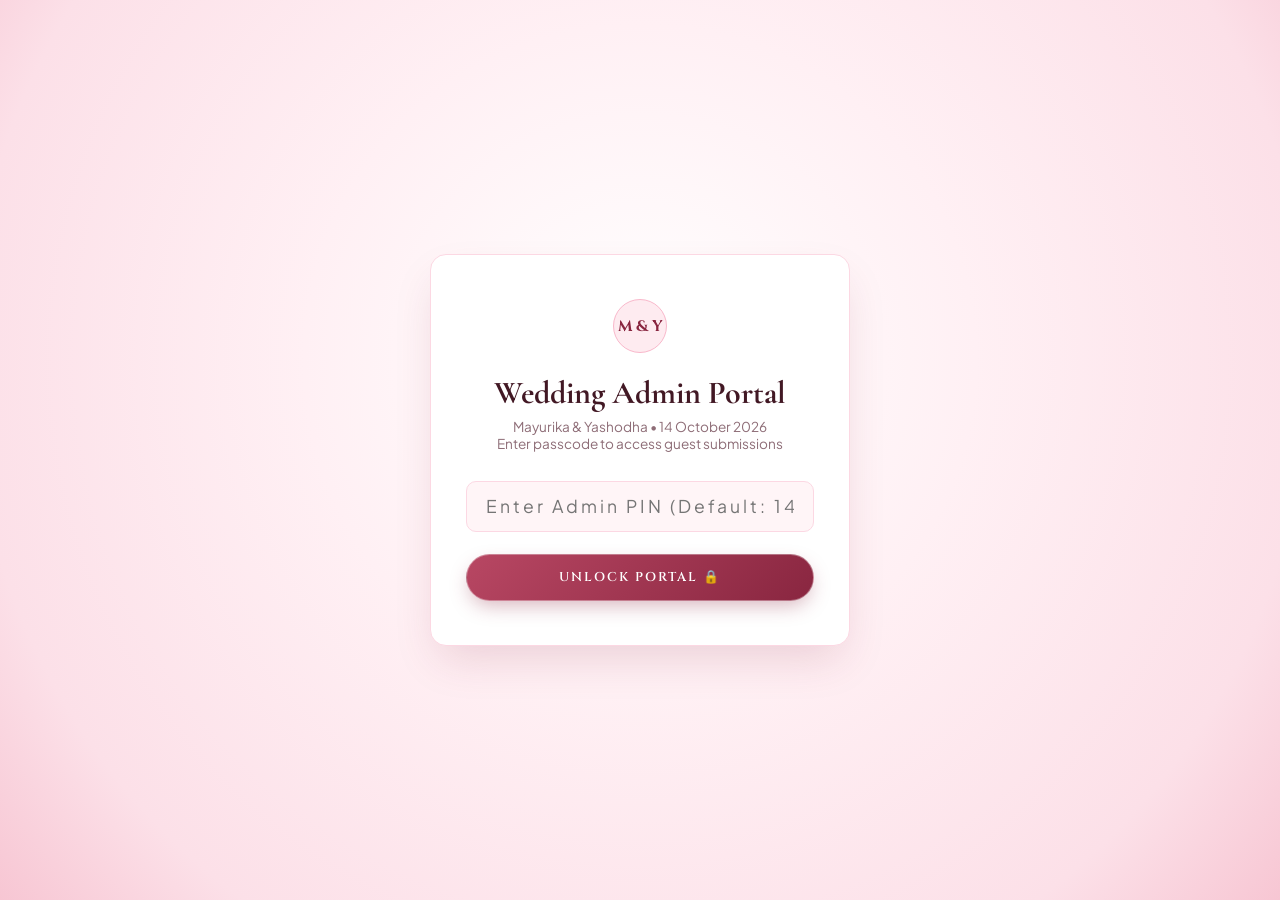
==== admin.html @ af6aff70 "feat: Add password-protected admin portal, auto Google Sheet setup script, updated poem, reordered c" ====
<!DOCTYPE html>
<html lang="en">
<head>
  <meta charset="UTF-8" />
  <meta name="viewport" content="width=device-width, initial-scale=1.0" />
  <title>Admin Portal — Mayurika &amp; Yashodha Wedding</title>

  <!-- Google Fonts -->
  <link rel="preconnect" href="https://fonts.googleapis.com" />
  <link rel="preconnect" href="https://fonts.gstatic.com" crossorigin />
  <link href="https://fonts.googleapis.com/css2?family=Cinzel:wght@500;600;700&family=Cormorant+Garamond:ital,wght@0,400;0,500;0,600;0,700;1,400&family=Plus+Jakarta+Sans:wght@300;400;500;600;700&display=swap" rel="stylesheet" />

  <style>
    :root {
      --rose-50: #FFF5F7;
      --rose-100: #FEEBF0;
      --rose-200: #FCD8E3;
      --rose-300: #F9B8CB;
      --rose-600: #C93E64;
      --rose-700: #A82E4E;
      --rose-800: #892640;
      --rose-900: #421824;
      --rose-gold: #B85D73;
      --text-dark: #421824;
      --text-muted: #8E6D77;
      --font-serif: 'Cormorant Garamond', Georgia, serif;
      --font-cinzel: 'Cinzel', serif;
      --font-sans: 'Plus Jakarta Sans', -apple-system, sans-serif;
    }

    *, *::before, *::after {
      box-sizing: border-box;
      margin: 0;
      padding: 0;
    }

    body {
      font-family: var(--font-sans);
      background-color: var(--rose-50);
      background-image: 
        radial-gradient(#F5CCD7 0.8px, transparent 0.8px), 
        radial-gradient(#FBE4EB 0.8px, #FFF5F7 0.8px);
      background-size: 28px 28px;
      background-position: 0 0, 14px 14px;
      color: var(--text-dark);
      min-height: 100vh;
      display: flex;
      flex-direction: column;
    }

    /* Auth Gate Overlay */
    #authGate {
      position: fixed;
      inset: 0;
      z-index: 9999;
      background: radial-gradient(circle at 50% 40%, #FFFFFF 0%, #FFF0F4 40%, #FCE0E8 80%, #F7C6D3 100%);
      display: flex;
      align-items: center;
      justify-content: center;
      padding: 1.5rem;
    }

    .auth-card {
      background: #FFFFFF;
      border: 1px solid var(--rose-200);
      border-radius: 16px;
      padding: 2.8rem 2.2rem;
      width: 100%;
      max-width: 420px;
      text-align: center;
      box-shadow: 0 20px 45px -10px rgba(137, 38, 64, 0.18);
    }

    .monogram-badge {
      width: 54px;
      height: 54px;
      border-radius: 50%;
      background: var(--rose-100);
      border: 1px solid var(--rose-300);
      color: var(--rose-800);
      font-family: var(--font-cinzel);
      font-weight: 700;
      font-size: 0.95rem;
      display: inline-flex;
      align-items: center;
      justify-content: center;
      margin-bottom: 1.2rem;
    }

    .admin-input {
      width: 100%;
      padding: 0.85rem 1.2rem;
      border: 1px solid var(--rose-200);
      border-radius: 10px;
      background: var(--rose-50);
      font-size: 0.95rem;
      color: var(--text-dark);
      outline: none;
      transition: all 0.25s ease;
      font-family: var(--font-sans);
    }

    .admin-input:focus {
      border-color: var(--rose-600);
      box-shadow: 0 0 0 3px rgba(201, 62, 100, 0.15);
      background: #FFFFFF;
    }

    .btn-luxury {
      display: inline-flex;
      align-items: center;
      justify-content: center;
      gap: 0.5rem;
      background: linear-gradient(135deg, #B84763 0%, #892640 100%);
      color: #FFFFFF;
      font-family: var(--font-cinzel);
      font-size: 0.8rem;
      letter-spacing: 2px;
      text-transform: uppercase;
      font-weight: 600;
      padding: 0.85rem 1.8rem;
      border-radius: 9999px;
      border: 1px solid rgba(255, 255, 255, 0.35);
      cursor: pointer;
      box-shadow: 0 8px 20px -4px rgba(137, 38, 64, 0.35);
      transition: all 0.25s ease;
      text-decoration: none;
    }

    .btn-luxury:hover {
      transform: translateY(-2px);
      box-shadow: 0 12px 25px -4px rgba(137, 38, 64, 0.45);
      background: linear-gradient(135deg, #C95572 0%, #9D2E4A 100%);
    }

    .btn-outline {
      background: #FFFFFF;
      border: 1px solid var(--rose-300);
      color: var(--rose-800);
      font-family: var(--font-cinzel);
      font-size: 0.75rem;
      letter-spacing: 1.5px;
      text-transform: uppercase;
      font-weight: 600;
      padding: 0.65rem 1.3rem;
      border-radius: 9999px;
      cursor: pointer;
      transition: all 0.25s ease;
    }

    .btn-outline:hover {
      background: var(--rose-100);
      border-color: var(--rose-600);
    }

    /* Main Dashboard Layout */
    .top-header {
      background: rgba(255, 255, 255, 0.96);
      backdrop-filter: blur(10px);
      border-bottom: 1px solid var(--rose-200);
      padding: 1.1rem 2rem;
      display: flex;
      align-items: center;
      justify-content: space-between;
      position: sticky;
      top: 0;
      z-index: 100;
    }

    .container {
      max-width: 1200px;
      margin: 0 auto;
      padding: 2rem 1.5rem 4rem;
      width: 100%;
      flex: 1;
    }

    /* KPI Cards */
    .kpi-grid {
      display: grid;
      grid-template-columns: repeat(auto-fit, minmax(210px, 1fr));
      gap: 1.2rem;
      margin-bottom: 2rem;
    }

    .kpi-card {
      background: #FFFFFF;
      border: 1px solid var(--rose-200);
      border-radius: 14px;
      padding: 1.4rem;
      box-shadow: 0 4px 15px rgba(137, 38, 64, 0.05);
      position: relative;
      overflow: hidden;
    }

    .kpi-card::before {
      content: '';
      position: absolute;
      top: 0;
      left: 0;
      right: 0;
      height: 3px;
      background: linear-gradient(90deg, var(--rose-300), var(--rose-600));
    }

    .kpi-num {
      font-family: var(--font-serif);
      font-size: 2.8rem;
      font-weight: 600;
      color: var(--rose-900);
      line-height: 1;
      margin: 0.4rem 0 0.2rem;
    }

    .kpi-label {
      font-family: var(--font-cinzel);
      font-size: 0.68rem;
      text-transform: uppercase;
      letter-spacing: 1.5px;
      color: var(--text-muted);
      font-weight: 600;
    }

    /* Controls & Table */
    .controls-bar {
      background: #FFFFFF;
      border: 1px solid var(--rose-200);
      border-radius: 12px;
      padding: 1rem 1.2rem;
      margin-bottom: 1.5rem;
      display: flex;
      flex-wrap: wrap;
      align-items: center;
      justify-content: space-between;
      gap: 1rem;
    }

    .filter-tabs {
      display: flex;
      gap: 0.5rem;
      flex-wrap: wrap;
    }

    .filter-btn {
      padding: 0.45rem 1rem;
      border-radius: 9999px;
      border: 1px solid var(--rose-200);
      background: var(--rose-50);
      font-size: 0.75rem;
      font-weight: 600;
      color: var(--text-dark);
      cursor: pointer;
      transition: all 0.2s ease;
    }

    .filter-btn.active {
      background: var(--rose-800);
      color: #FFFFFF;
      border-color: var(--rose-800);
    }

    .table-wrapper {
      background: #FFFFFF;
      border: 1px solid var(--rose-200);
      border-radius: 14px;
      overflow: hidden;
      box-shadow: 0 6px 20px rgba(137, 38, 64, 0.06);
    }

    .guest-table {
      width: 100%;
      border-collapse: collapse;
      text-align: left;
      font-size: 0.88rem;
    }

    .guest-table th {
      background: var(--rose-800);
      color: #FFFFFF;
      font-family: var(--font-cinzel);
      font-size: 0.7rem;
      letter-spacing: 1.5px;
      text-transform: uppercase;
      padding: 1rem 1.2rem;
      font-weight: 600;
    }

    .guest-table td {
      padding: 1.1rem 1.2rem;
      border-bottom: 1px solid var(--rose-100);
      vertical-align: middle;
    }

    .guest-table tr:hover {
      background: #FFF9FA;
    }

    .badge-attending {
      display: inline-flex;
      align-items: center;
      gap: 0.35rem;
      background: #E6F4EA;
      color: #137333;
      padding: 0.3rem 0.75rem;
      border-radius: 9999px;
      font-size: 0.75rem;
      font-weight: 600;
    }

    .badge-declining {
      display: inline-flex;
      align-items: center;
      gap: 0.35rem;
      background: #FCE8E6;
      color: #C5221F;
      padding: 0.3rem 0.75rem;
      border-radius: 9999px;
      font-size: 0.75rem;
      font-weight: 600;
    }

    /* Modal */
    .modal-backdrop {
      position: fixed;
      inset: 0;
      background: rgba(40, 10, 20, 0.6);
      backdrop-filter: blur(4px);
      z-index: 1000;
      display: none;
      align-items: center;
      justify-content: center;
      padding: 1.5rem;
    }

    .modal-backdrop.active {
      display: flex;
    }

    .modal-box {
      background: #FFFFFF;
      border-radius: 16px;
      border: 1px solid var(--rose-200);
      width: 100%;
      max-width: 500px;
      padding: 2.2rem;
      box-shadow: 0 20px 40px rgba(0,0,0,0.2);
    }
  </style>
</head>
<body>

  <!-- ============================================================
       01. PASSWORD AUTHENTICATION GATE
       ============================================================ -->
  <div id="authGate">
    <div class="auth-card">
      <div class="monogram-badge">M &amp; Y</div>
      <h2 style="font-family:var(--font-serif); font-size:2rem; color:var(--text-dark); margin-bottom:0.4rem;">
        Wedding Admin Portal
      </h2>
      <p style="font-size:0.85rem; color:var(--text-muted); margin-bottom:1.8rem;">
        Mayurika &amp; Yashodha • 14 October 2026<br />
        Enter passcode to access guest submissions
      </p>

      <form id="authForm" onsubmit="handleAuth(event)">
        <div style="margin-bottom:1.4rem;">
          <input
            type="password"
            id="adminPinInput"
            class="admin-input"
            placeholder="Enter Admin PIN (Default: 141026)"
            required
            autocomplete="current-password"
            style="text-align:center; font-size:1.1rem; letter-spacing:3px;"
          />
        </div>
        <button type="submit" class="btn-luxury" style="width:100%;">
          Unlock Portal 🔒
        </button>
        <p id="authError" style="color:#C5221F; font-size:0.8rem; margin-top:0.8rem; display:none;">
          Invalid Passcode. Please try again.
        </p>
      </form>
    </div>
  </div>

  <!-- ============================================================
       02. ADMIN DASHBOARD NAVBAR
       ============================================================ -->
  <header class="top-header">
    <div style="display:flex; align-items:center; gap:0.8rem;">
      <span class="monogram-badge" style="width:36px; height:36px; font-size:0.75rem; margin-bottom:0;">M&amp;Y</span>
      <div>
        <h1 style="font-family:var(--font-serif); font-size:1.4rem; line-height:1.1; color:var(--text-dark);">
          Mayurika &amp; Yashodha
        </h1>
        <p style="font-family:var(--font-cinzel); font-size:0.65rem; letter-spacing:1px; color:var(--text-muted); text-transform:uppercase;">
          RSVP &amp; Guest Management Dashboard
        </p>
      </div>
    </div>

    <div style="display:flex; align-items:center; gap:0.6rem; flex-wrap:wrap;">
      <button onclick="openSettingsModal()" class="btn-outline" title="Configure Google Sheets Backend">
        ⚙️ Backend Sync
      </button>
      <button onclick="openAddModal()" class="btn-outline" title="Add manual RSVP confirmation">
        ➕ Add RSVP
      </button>
      <button onclick="exportToCsv()" class="btn-luxury" style="padding:0.65rem 1.4rem; font-size:0.75rem;">
        📥 Export CSV
      </button>
      <button onclick="handleLogout()" class="btn-outline" style="border-color:#FCD8E3; color:#A82E4E;">
        🚪 Logout
      </button>
    </div>
  </header>

  <!-- ============================================================
       03. MAIN DASHBOARD CONTENT
       ============================================================ -->
  <main class="container">
    <!-- Live KPIs -->
    <div class="kpi-grid">
      <div class="kpi-card">
        <span class="kpi-label">Total Submissions</span>
        <div class="kpi-num" id="kpiTotal">0</div>
        <p style="font-size:0.75rem; color:var(--text-muted);">Responses received</p>
      </div>
      <div class="kpi-card">
        <span class="kpi-label">Joyfully Attending</span>
        <div class="kpi-num" id="kpiAttending" style="color:#137333;">0</div>
        <p style="font-size:0.75rem; color:var(--text-muted);"><span id="kpiHeadcount">0</span> Total Guests Headcount</p>
      </div>
      <div class="kpi-card">
        <span class="kpi-label">Regretfully Declining</span>
        <div class="kpi-num" id="kpiDeclining" style="color:#C5221F;">0</div>
        <p style="font-size:0.75rem; color:var(--text-muted);">Unable to attend</p>
      </div>
      <div class="kpi-card">
        <span class="kpi-label">Heartfelt Wishes</span>
        <div class="kpi-num" id="kpiWishes" style="color:var(--rose-600);">0</div>
        <p style="font-size:0.75rem; color:var(--text-muted);">Blessings left by guests</p>
      </div>
    </div>

    <!-- Controls Bar -->
    <div class="controls-bar">
      <div class="filter-tabs">
        <button class="filter-btn active" onclick="setFilter('all', this)">All (<span id="countAll">0</span>)</button>
        <button class="filter-btn" onclick="setFilter('attending', this)">💍 Attending (<span id="countAttending">0</span>)</button>
        <button class="filter-btn" onclick="setFilter('declining', this)">🕊️ Declining (<span id="countDeclining">0</span>)</button>
        <button class="filter-btn" onclick="setFilter('wishes', this)">💬 With Wishes (<span id="countWishes">0</span>)</button>
      </div>

      <div style="display:flex; gap:0.6rem; flex:1; max-width:380px;">
        <input
          type="text"
          id="searchInput"
          class="admin-input"
          placeholder="🔍 Search by guest name, phone..."
          oninput="renderTable()"
          style="padding:0.55rem 1rem; font-size:0.85rem;"
        />
        <button onclick="copyCatererSummary()" class="btn-outline" title="Copy attendance summary for venue/caterer">
          📋 Summary
        </button>
      </div>
    </div>

    <!-- RSVP Data Table -->
    <div class="table-wrapper">
      <div style="overflow-x:auto;">
        <table class="guest-table">
          <thead>
            <tr>
              <th>Status</th>
              <th>Invitee Name</th>
              <th>Guests</th>
              <th>Contact Phone</th>
              <th>Warm Wishes / Message</th>
              <th>Submitted At</th>
            </tr>
          </thead>
          <tbody id="guestTableBody">
            <tr>
              <td colspan="6" style="text-align:center; padding:3rem; color:var(--text-muted);">
                Loading guest submissions...
              </td>
            </tr>
          </tbody>
        </table>
      </div>
    </div>
  </main>

  <!-- ============================================================
       04. BACKEND CONNECTION MODAL
       ============================================================ -->
  <div id="settingsModal" class="modal-backdrop" onclick="closeSettingsModal()">
    <div class="modal-box" onclick="event.stopPropagation()">
      <h3 style="font-family:var(--font-serif); font-size:1.8rem; margin-bottom:0.4rem;">
        Google Sheets Backend Sync
      </h3>
      <p style="font-size:0.82rem; color:var(--text-muted); margin-bottom:1.4rem;">
        Paste your deployed Google Apps Script Web App URL to sync live data directly with your spreadsheet.
      </p>

      <div style="margin-bottom:1.2rem;">
        <label style="display:block; font-size:0.75rem; font-family:var(--font-cinzel); font-weight:600; margin-bottom:0.4rem;">
          Web App URL
        </label>
        <input
          type="url"
          id="backendUrlInput"
          class="admin-input"
          placeholder="https://script.google.com/macros/s/.../exec"
        />
      </div>

      <div style="display:flex; justify-content:flex-end; gap:0.8rem; margin-top:1.5rem;">
        <button onclick="closeSettingsModal()" class="btn-outline">Cancel</button>
        <button onclick="saveBackendSettings()" class="btn-luxury">Save &amp; Sync</button>
      </div>
    </div>
  </div>

  <!-- ============================================================
       05. MANUAL RSVP ADD MODAL
       ============================================================ -->
  <div id="addModal" class="modal-backdrop" onclick="closeAddModal()">
    <div class="modal-box" onclick="event.stopPropagation()">
      <h3 style="font-family:var(--font-serif); font-size:1.8rem; margin-bottom:0.4rem;">
        Add Manual Guest RSVP
      </h3>
      <p style="font-size:0.82rem; color:var(--text-muted); margin-bottom:1.4rem;">
        Manually record an RSVP from a guest who responded via phone or in person.
      </p>

      <form onsubmit="handleManualAdd(event)">
        <div style="margin-bottom:1rem;">
          <label style="display:block; font-size:0.75rem; font-family:var(--font-cinzel); font-weight:600; margin-bottom:0.3rem;">Guest Name *</label>
          <input type="text" id="manualName" class="admin-input" required placeholder="e.g. Mr. Kamalanathan" />
        </div>

        <div style="margin-bottom:1rem;">
          <label style="display:block; font-size:0.75rem; font-family:var(--font-cinzel); font-weight:600; margin-bottom:0.3rem;">Attendance *</label>
          <select id="manualAttendance" class="admin-input" onchange="toggleManualGuestCount()">
            <option value="attending">💍 Joyfully Attending</option>
            <option value="declining">🕊️ Regretfully Declining</option>
          </select>
        </div>

        <div id="manualGuestCountGroup" style="margin-bottom:1rem;">
          <label style="display:block; font-size:0.75rem; font-family:var(--font-cinzel); font-weight:600; margin-bottom:0.3rem;">Number of Guests</label>
          <input type="number" id="manualCount" class="admin-input" min="1" max="10" value="1" />
        </div>

        <div style="margin-bottom:1rem;">
          <label style="display:block; font-size:0.75rem; font-family:var(--font-cinzel); font-weight:600; margin-bottom:0.3rem;">Phone Number</label>
          <input type="tel" id="manualPhone" class="admin-input" placeholder="e.g. 077 123 4567" />
        </div>

        <div style="margin-bottom:1.2rem;">
          <label style="display:block; font-size:0.75rem; font-family:var(--font-cinzel); font-weight:600; margin-bottom:0.3rem;">Notes / Wishes</label>
          <textarea id="manualMessage" class="admin-input" rows="2" placeholder="Any special notes or well wishes..."></textarea>
        </div>

        <div style="display:flex; justify-content:flex-end; gap:0.8rem;">
          <button type="button" onclick="closeAddModal()" class="btn-outline">Cancel</button>
          <button type="submit" class="btn-luxury">Save RSVP</button>
        </div>
      </form>
    </div>
  </div>

  <!-- ============================================================
       JAVASCRIPT DATA & LOGIC ENGINE
       ============================================================ -->
  <script>
    const VALID_PINS = ['141026', 'wedding2026', 'admin123'];
    let currentFilter = 'all';
    let rsvpList = [];

    // Check existing session
    if (sessionStorage.getItem('wedding_admin_auth') === 'true') {
      document.getElementById('authGate').style.display = 'none';
      loadDashboardData();
    }

    function handleAuth(e) {
      e.preventDefault();
      const pin = document.getElementById('adminPinInput').value.trim();
      if (VALID_PINS.includes(pin)) {
        sessionStorage.setItem('wedding_admin_auth', 'true');
        sessionStorage.setItem('admin_pin', pin);
        document.getElementById('authGate').style.display = 'none';
        loadDashboardData();
      } else {
        document.getElementById('authError').style.display = 'block';
      }
    }

    function handleLogout() {
      sessionStorage.removeItem('wedding_admin_auth');
      sessionStorage.removeItem('admin_pin');
      window.location.reload();
    }

    // Load Data from Google Sheet API or LocalStorage
    async function loadDashboardData() {
      const savedUrl = localStorage.getItem('wedding_apps_script_url');
      const pin = sessionStorage.getItem('admin_pin') || '141026';

      // Load local cache first
      let localData = [];
      try {
        localData = JSON.parse(localStorage.getItem('wedding_local_rsvps') || '[]');
      } catch(e) {}

      // If no local data, supply demo sample for immediate viewing
      if (localData.length === 0) {
        localData = [
          {
            id: 'RSVP-DEMO-1',
            name: 'Mr. Tharindu Perera',
            attendance: 'attending',
            guestCount: 2,
            guestNames: 'Mrs. Anoma Perera',
            phone: '0771234567',
            message: 'Wishing Mayurika & Yashodha a lifetime of abundant love and happiness!',
            submittedAt: '28/08/2026, 14:30:00'
          },
          {
            id: 'RSVP-DEMO-2',
            name: 'Dr. Sanjeewa Silva',
            attendance: 'attending',
            guestCount: 1,
            guestNames: '',
            phone: '0719876543',
            message: 'Heartiest congratulations to the wonderful couple!',
            submittedAt: '28/08/2026, 15:10:00'
          },
          {
            id: 'RSVP-DEMO-3',
            name: 'Ms. Dilani Fernando',
            attendance: 'declining',
            guestCount: 0,
            guestNames: '',
            phone: '0754433221',
            message: 'Sending all our warmest blessings for your sacred wedding ceremony!',
            submittedAt: '28/08/2026, 16:00:00'
          }
        ];
      }

      rsvpList = localData;

      // Try fetching from Google Sheet if URL configured
      if (savedUrl) {
        try {
          const fetchUrl = `${savedUrl}?action=getAdminData&pin=${encodeURIComponent(pin)}`;
          const response = await fetch(fetchUrl);
          const json = await response.json();
          if (json.status === 'success' && json.data && json.data.rsvps) {
            rsvpList = json.data.rsvps;
          }
        } catch(err) {
          console.warn('Could not sync with Google Sheets, displaying cached/local submissions.', err);
        }
      }

      updateKpis();
      renderTable();
    }

    function updateKpis() {
      let attendingCount = 0;
      let totalHeadcount = 0;
      let decliningCount = 0;
      let wishesCount = 0;

      rsvpList.forEach(r => {
        const att = (r.attendance || '').toLowerCase();
        if (att === 'attending' || att === 'joyfully accept') {
          attendingCount++;
          totalHeadcount += (parseInt(r.guestCount, 10) || 1);
        } else {
          decliningCount++;
        }
        if (r.message && r.message.trim().length > 0) {
          wishesCount++;
        }
      });

      document.getElementById('kpiTotal').innerText = rsvpList.length;
      document.getElementById('kpiAttending').innerText = attendingCount;
      document.getElementById('kpiHeadcount').innerText = totalHeadcount;
      document.getElementById('kpiDeclining').innerText = decliningCount;
      document.getElementById('kpiWishes').innerText = wishesCount;

      document.getElementById('countAll').innerText = rsvpList.length;
      document.getElementById('countAttending').innerText = attendingCount;
      document.getElementById('countDeclining').innerText = decliningCount;
      document.getElementById('countWishes').innerText = wishesCount;
    }

    function setFilter(filter, btn) {
      currentFilter = filter;
      document.querySelectorAll('.filter-btn').forEach(b => b.classList.remove('active'));
      btn.classList.add('active');
      renderTable();
    }

    function renderTable() {
      const search = document.getElementById('searchInput').value.toLowerCase().trim();
      const tbody = document.getElementById('guestTableBody');

      const filtered = rsvpList.filter(r => {
        const att = (r.attendance || '').toLowerCase();
        const matchesFilter = 
          currentFilter === 'all' ? true :
          currentFilter === 'attending' ? (att === 'attending' || att === 'joyfully accept') :
          currentFilter === 'declining' ? (att === 'declining' || att === 'decline') :
          currentFilter === 'wishes' ? (r.message && r.message.trim().length > 0) : true;

        const matchesSearch = !search ? true :
          (r.name && r.name.toLowerCase().includes(search)) ||
          (r.phone && r.phone.includes(search)) ||
          (r.message && r.message.toLowerCase().includes(search));

        return matchesFilter && matchesSearch;
      });

      if (filtered.length === 0) {
        tbody.innerHTML = `
          <tr>
            <td colspan="6" style="text-align:center; padding:3rem; color:var(--text-muted);">
              No matching guest responses found.
            </td>
          </tr>`;
        return;
      }

      tbody.innerHTML = filtered.map(r => {
        const isAttending = (r.attendance || '').toLowerCase().includes('attend');
        const badge = isAttending
          ? `<span class="badge-attending">💍 Attending</span>`
          : `<span class="badge-declining">🕊️ Declining</span>`;

        const phoneDisplay = r.phone
          ? `<div>
              <a href="tel:${r.phone}" style="color:var(--rose-700); text-decoration:none; font-weight:600;">📞 ${r.phone}</a>
              <a href="https://wa.me/94${r.phone.replace(/[^0-9]/g, '').replace(/^0/, '')}" target="_blank" style="display:block; font-size:0.75rem; color:#047857; text-decoration:none; margin-top:2px;">💬 WhatsApp</a>
            </div>`
          : `<span style="color:var(--text-muted); font-size:0.8rem;">—</span>`;

        const countDisplay = isAttending
          ? `<strong>${r.guestCount || 1}</strong> <span style="font-size:0.75rem; color:var(--text-muted);">${r.guestCount > 1 ? 'Guests' : 'Guest'}</span>${r.guestNames ? `<div style="font-size:0.75rem; color:var(--text-muted); margin-top:2px;">(${r.guestNames})</div>` : ''}`
          : `<span style="color:var(--text-muted);">0</span>`;

        return `
          <tr>
            <td>${badge}</td>
            <td><strong style="color:var(--rose-900);">${r.name || 'Honoured Guest'}</strong></td>
            <td>${countDisplay}</td>
            <td>${phoneDisplay}</td>
            <td style="max-width:320px; font-style:italic; color:var(--text-dark);">${r.message ? `“${r.message}”` : `<span style="color:var(--text-muted); font-style:normal;">—</span>`}</td>
            <td style="font-size:0.78rem; color:var(--text-muted); white-space:nowrap;">${r.submittedAt || '—'}</td>
          </tr>
        `;
      }).join('');
    }

    // Export Data to CSV
    function exportToCsv() {
      if (rsvpList.length === 0) {
        alert('No guest data available to export.');
        return;
      }

      const headers = ['RSVP ID', 'Guest Name', 'Attendance', 'Guest Count', 'Accompanying Names', 'Phone Number', 'Message / Wishes', 'Submitted At'];
      const rows = rsvpList.map(r => [
        `"${r.id || ''}"`,
        `"${(r.name || '').replace(/"/g, '""')}"`,
        `"${r.attendance || ''}"`,
        `"${r.guestCount || 0}"`,
        `"${(r.guestNames || '').replace(/"/g, '""')}"`,
        `"${r.phone || ''}"`,
        `"${(r.message || '').replace(/"/g, '""')}"`,
        `"${r.submittedAt || ''}"`
      ]);

      const csvContent = '\uFEFF' + [headers.join(','), ...rows.map(e => e.join(','))].join('\r\n');
      const blob = new Blob([csvContent], { type: 'text/csv;charset=utf-8;' });
      const url = URL.createObjectURL(blob);
      const link = document.createElement('a');
      link.href = url;
      link.setAttribute('download', `Mayurika-Yashodha-RSVP-Report-${new Date().toISOString().slice(0, 10)}.csv`);
      document.body.appendChild(link);
      link.click();
      document.body.removeChild(link);
    }

    // Copy Summary Breakdown to Clipboard
    function copyCatererSummary() {
      let attendingCount = 0;
      let totalHeadcount = 0;
      let decliningCount = 0;

      const attendingNames = [];

      rsvpList.forEach(r => {
        const att = (r.attendance || '').toLowerCase();
        if (att === 'attending' || att === 'joyfully accept') {
          attendingCount++;
          const count = parseInt(r.guestCount, 10) || 1;
          totalHeadcount += count;
          attendingNames.push(`• ${r.name} (${count} guest${count > 1 ? 's' : ''})`);
        } else {
          decliningCount++;
        }
      });

      const summaryText = 
`💍 MAYURIKA & YASHODHA WEDDING — RSVP SUMMARY
Date: Wednesday, 14 October 2026
Venue: Dukes Lounge, Hotel Green Court, Homagama

📊 OVERVIEW:
• Total Responses: ${rsvpList.length}
• Joyfully Attending Parties: ${attendingCount}
• Total Guests Headcount: ${totalHeadcount}
• Regretfully Declining: ${decliningCount}

👥 CONFIRMED ATTENDEE LIST:
${attendingNames.join('\n')}

Generated: ${new Date().toLocaleDateString('en-GB')}`;

      navigator.clipboard.writeText(summaryText).then(() => {
        alert('📋 Summary report copied to clipboard! You can now paste it directly into WhatsApp or email.');
      });
    }

    // Modal Operations
    function openSettingsModal() {
      document.getElementById('backendUrlInput').value = localStorage.getItem('wedding_apps_script_url') || '';
      document.getElementById('settingsModal').classList.add('active');
    }

    function closeSettingsModal() {
      document.getElementById('settingsModal').classList.remove('active');
    }

    function saveBackendSettings() {
      const url = document.getElementById('backendUrlInput').value.trim();
      localStorage.setItem('wedding_apps_script_url', url);
      closeSettingsModal();
      loadDashboardData();
    }

    function openAddModal() {
      document.getElementById('addModal').classList.add('active');
    }

    function closeAddModal() {
      document.getElementById('addModal').classList.remove('active');
    }

    function toggleManualGuestCount() {
      const att = document.getElementById('manualAttendance').value;
      document.getElementById('manualGuestCountGroup').style.display = att === 'attending' ? 'block' : 'none';
    }

    function handleManualAdd(e) {
      e.preventDefault();
      const name = document.getElementById('manualName').value.trim();
      const attendance = document.getElementById('manualAttendance').value;
      const count = attendance === 'attending' ? parseInt(document.getElementById('manualCount').value, 10) : 0;
      const phone = document.getElementById('manualPhone').value.trim();
      const message = document.getElementById('manualMessage').value.trim();

      const newEntry = {
        id: 'RSVP-MANUAL-' + Date.now(),
        name: name,
        attendance: attendance,
        guestCount: count,
        guestNames: '',
        phone: phone,
        message: message,
        submittedAt: new Date().toLocaleString('en-GB')
      };

      rsvpList.unshift(newEntry);
      localStorage.setItem('wedding_local_rsvps', JSON.stringify(rsvpList));
      
      closeAddModal();
      updateKpis();
      renderTable();
      alert('RSVP added successfully!');
    }
  </script>
</body>
</html>
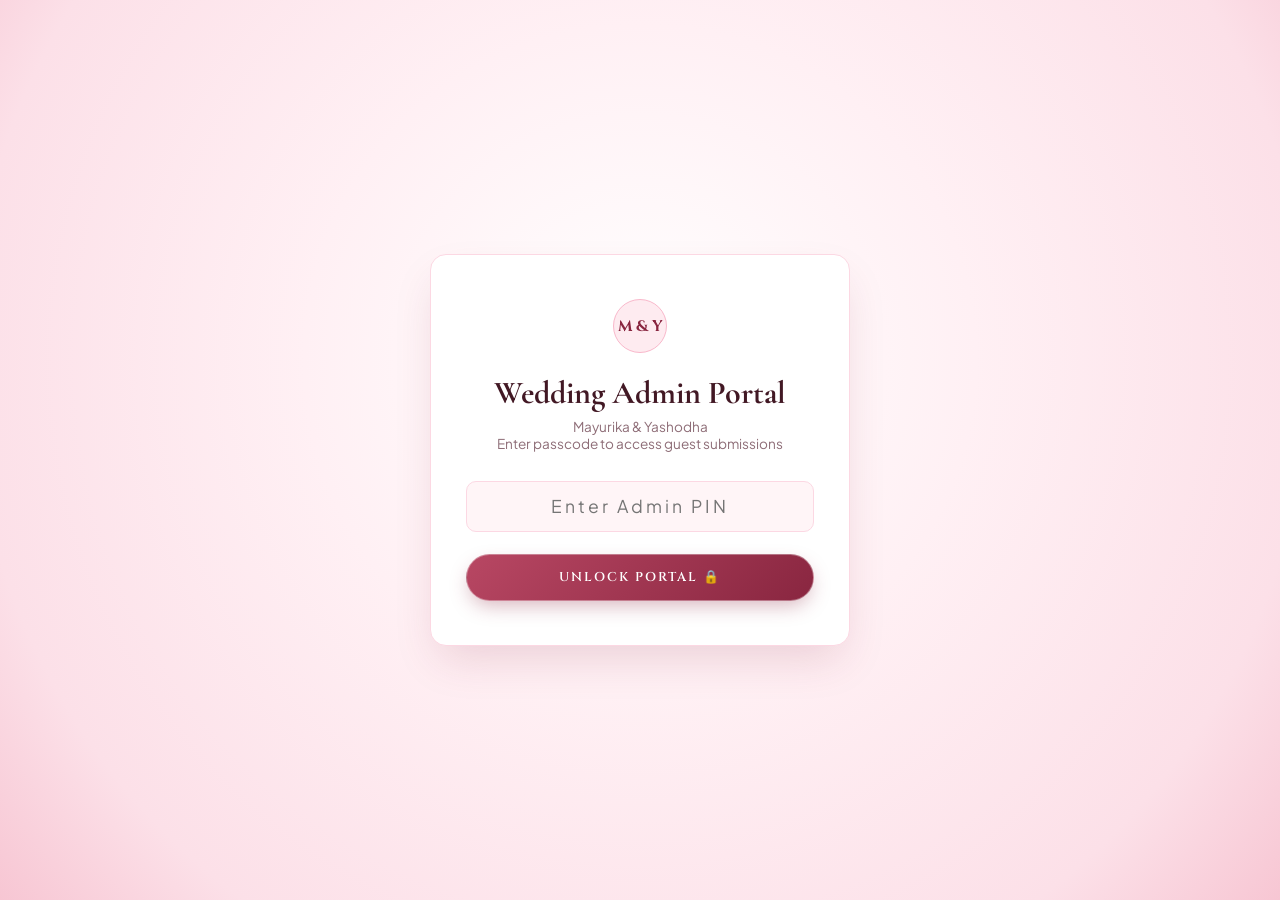
==== commit 88b302aa: "Update admin.html" ====
--- a/admin.html
+++ b/admin.html
@@ -359,7 +359,7 @@
         Wedding Admin Portal
       </h2>
       <p style="font-size:0.85rem; color:var(--text-muted); margin-bottom:1.8rem;">
-        Mayurika &amp; Yashodha • 14 October 2026<br />
+        Mayurika &amp; Yashodha<br />
         Enter passcode to access guest submissions
       </p>
 
@@ -369,7 +369,7 @@
             type="password"
             id="adminPinInput"
             class="admin-input"
-            placeholder="Enter Admin PIN (Default: 141026)"
+            placeholder="Enter Admin PIN"
             required
             autocomplete="current-password"
             style="text-align:center; font-size:1.1rem; letter-spacing:3px;"
